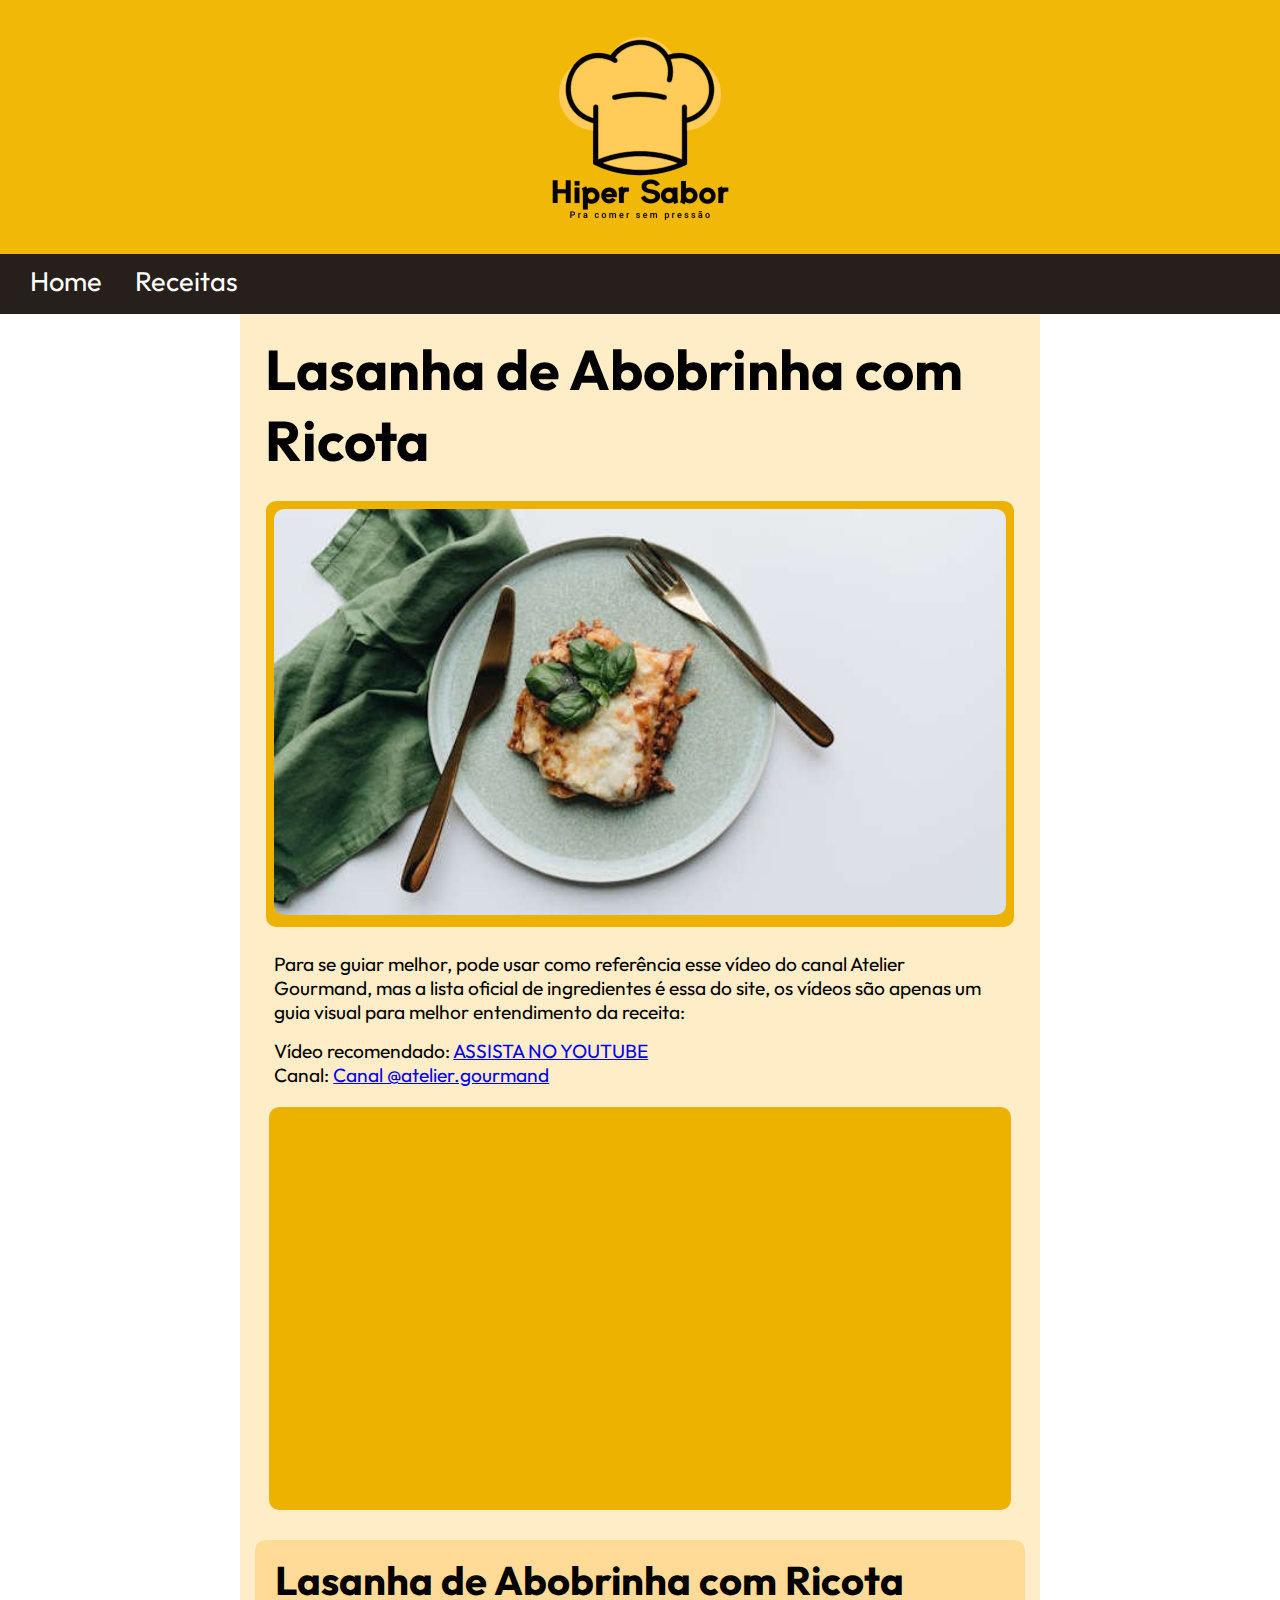
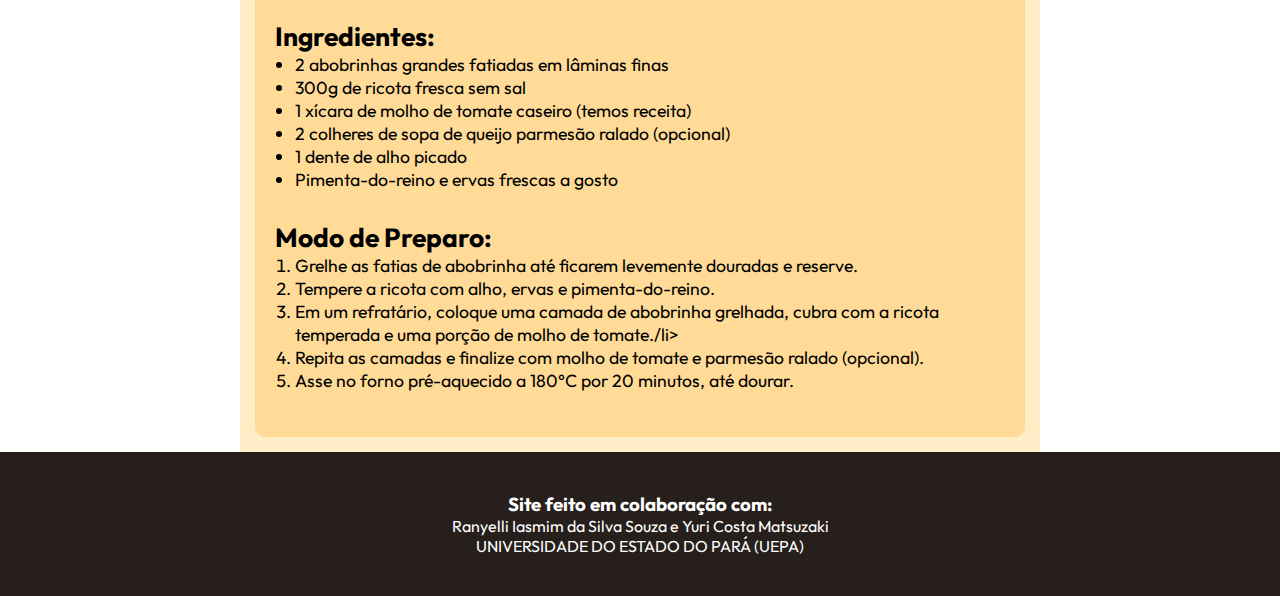
==== lasanha.html @ ee7ce350 "finalizando o projeto" ====
<!DOCTYPE html>
<html lang="pt-br">
<head>
    <meta charset="UTF-8">
    <meta name="viewport" content="width=device-width, initial-scale=1.0">

    <link rel="shortcut icon" href="favicon.ico" type="image/x-icon">
    <link rel="stylesheet" href="estilo/style-receitas.css">
    <link rel="stylesheet" href="-midia.css">
    <title>Hiper Sabor</title>
</head>
<body>
    <header>
        <picture>
            <source media="(max-width: 350px)" srcset="imagens/logo/logo-full-sem-fundo-150.png" type="image/png">
            <img src="imagens/logo/logo-full-sem-fundo-250.png" alt="Logo do site 'Hiper Sabor'">
        </picture>
    </header>

    <nav>
        <a href="index.html" style="margin-left: 20px;">Home</a>
        <a href="index.html#Receitas">Receitas</a>
    </nav>

    <main>

        <h1>Lasanha de Abobrinha com Ricota</h1>

        <section class="ReceitaUnica">
            <div class="container">
                <img src="imagens/receitas/lasanha-600.jpg" alt="molho de tomate">
            </div>

            <div class="links">
                <p>Para se guiar melhor, pode usar como referência esse vídeo do canal Atelier Gourmand, mas a lista oficial de ingredientes é essa do site, os vídeos são apenas um guia visual para melhor entendimento da receita: </p> 
            </div>

            <div class="links">
                <p>Vídeo recomendado: <a href="https://youtu.be/jZPmhuKG_kA?si=Fkxiy1JYdHavq7fL" target="_blank" rel="external">ASSISTA NO YOUTUBE</a></p>

                <p>Canal: <a href="https://www.youtube.com@atelier.gourmand" target="_blank" rel="external">Canal @atelier.gourmand</a></p>
            </div>

            <div class="containerVideo">
                <iframe width="560" height="315" src="https://www.youtube.com/embed/jZPmhuKG_kA?si=O2DSW8efxltNxFvo" title="YouTube video player" frameborder="0" allow="accelerometer; autoplay; clipboard-write; encrypted-media; gyroscope; picture-in-picture; web-share" referrerpolicy="strict-origin-when-cross-origin" allowfullscreen></iframe>
            </div>

            <article class="instrucoes">
            <h1>Lasanha de Abobrinha com Ricota</h1>

            <div id="preparo">
                <h2>Ingredientes:</h2>
                    <ul>
                        <li>2 abobrinhas grandes fatiadas em lâminas finas
                        <li>300g de ricota fresca sem sal
                        <li>1 xícara de molho de tomate caseiro (temos receita)
                        <li>2 colheres de sopa de queijo parmesão ralado (opcional)
                        <li>1 dente de alho picado
                        <li>Pimenta-do-reino e ervas frescas a gosto
                    </ul>
            </div>


            <div id="preparo">
                <h2>Modo de Preparo:</h2>
                    <ol>
                        <li> Grelhe as fatias de abobrinha até ficarem levemente douradas e reserve.</li>
                        <li>Tempere a ricota com alho, ervas e pimenta-do-reino.</li>
                        <li>Em um refratário, coloque uma camada de abobrinha grelhada, cubra com a ricota temperada e uma porção de molho de tomate./li>
                        <li>Repita as camadas e finalize com molho de tomate e parmesão ralado (opcional).</li>
                        <li>Asse no forno pré-aquecido a 180°C por 20 minutos, até dourar.</li>
                    </ol>
            </div>
            </article>

        </section>
    </main>
    
    <footer>
        <footer>
            <h3>Site feito em colaboração com:</h3>
            <p>Ranyelli Iasmim da Silva Souza e Yuri Costa Matsuzaki</p>
            <p>UNIVERSIDADE DO ESTADO DO PARÁ (UEPA)</p>
        </footer>
    </footer>


    <script src="js/script.js"></script>
</body>
</html>
---- estilo/style-receitas.css ----
@import url('https://fonts.googleapis.com/css2?family=Outfit:wght@100..900&display=swap');

:root{
    --cor00: #F2B807;
    --cor01: #F2A007;
    --cor02: #F27405;
    --cor03: #261F1B;
    --cor04: #0D0D0D;
}

*{
    margin: 0px;
    padding: 0px;
    font-family: "Outfit", sans-serif;
}

header{
    background-color: var(--cor00);
    text-align: center;
}

nav{
    height: 40px;
    background-color: var(--cor03);
    padding: 10px;
}

nav > a{
    color: white;
    font-size: 1.7em;
    text-decoration: none;
    margin-right: 30px;
    position: relative;
}

nav > a::after{
    content: " ";
    width: 0%;
    height: 3px;
    background-color: #F2A007;
    position: absolute;
    bottom: 0;
    left: 0;
    transition: 200ms ease-in-out;
}

nav > a:hover::after{
    width: 106%;
}


main{
    max-width: 800px;
    margin: auto;
    background-color: #ffedc7;
}

main > h1{
    font-size: 3.5em;
    padding: 20px 0px 10px 25px;
}

.ReceitaUnica{
    padding: 15px;
}

.container{
    width: 95%;
    padding: 8px;
    text-align: center;
    margin: 0px auto 25px;
    background-color: #edb200;
    border-radius: 10px;
}

.container > img{
    width: 100%;
    border-radius: 10px;
}

.links{
    max-width: 95%;
    margin: auto;
    margin-top: 15px;
    font-size: 1.2em;
}

.containerVideo{
    width: 95%;
    padding: 10px 5px 51% 5px;
    margin: 20px auto 30px;
    border-radius: 10px;
    background-color: #edb200;
    position: relative;
}

.containerVideo > iframe{
    width: 94%;
    height: 94%;
    border-radius: 10px;
    position: absolute;
    top: 3%;
    left: 3%;
}

.instrucoes{
    margin: auto;
    padding: 15px 20px;
    background-color: #ffdb97;
    border-radius: 10px;
}

.instrucoes > h1{
    font-size:2.5em;
    margin-bottom: 15px;
}

#preparo{
    margin-bottom: 30px;
    font-size: 1.1em;
}

#preparo > ul > li{
    margin-left: 20px;
}

#preparo > ol > li{
    margin-left: 20px;
}

footer{
    padding: 20px;
    text-align: center;
    background-color: #261F1B;
    color: white;
 }
---- -midia.css ----
@media screen and  (min-width: 800px){
   .educativo{
   min-height: 300px;
   position: relative;
   }

   #edu1 > img{
    position: absolute;
    left: 62%;
    top: 10%;
   }

   #edu1 > article{
      width: 450px;
      padding: 10px 0px 10px 10px;
      border-radius: 10px;
      background-color: white;
      font-size: 1.5em;
      position: absolute;
      left: 3%;
      top: 22%;
   }

   #edu2 > img{
      position: absolute;
      left: 62%;
      top: 10%;
     }
  
     #edu2 > article{
        width: 450px;
        padding: 10px 0px 10px 10px;
        border-radius: 10px;
        background-color: white;
        font-size: 1.5em;
        position: absolute;
        left: 3%;
        top: 26%;
     }

     #edu3 > img{
      position: absolute;
      left: 62%;
      top: 10%;
     }
  
     #edu3 > article{
        width: 450px;
        padding: 10px 0px 10px 10px;
        border-radius: 10px;
        background-color: white;
        font-size: 1.5em;
        position: absolute;
        left: 3%;
        top: 20%;
     }
}
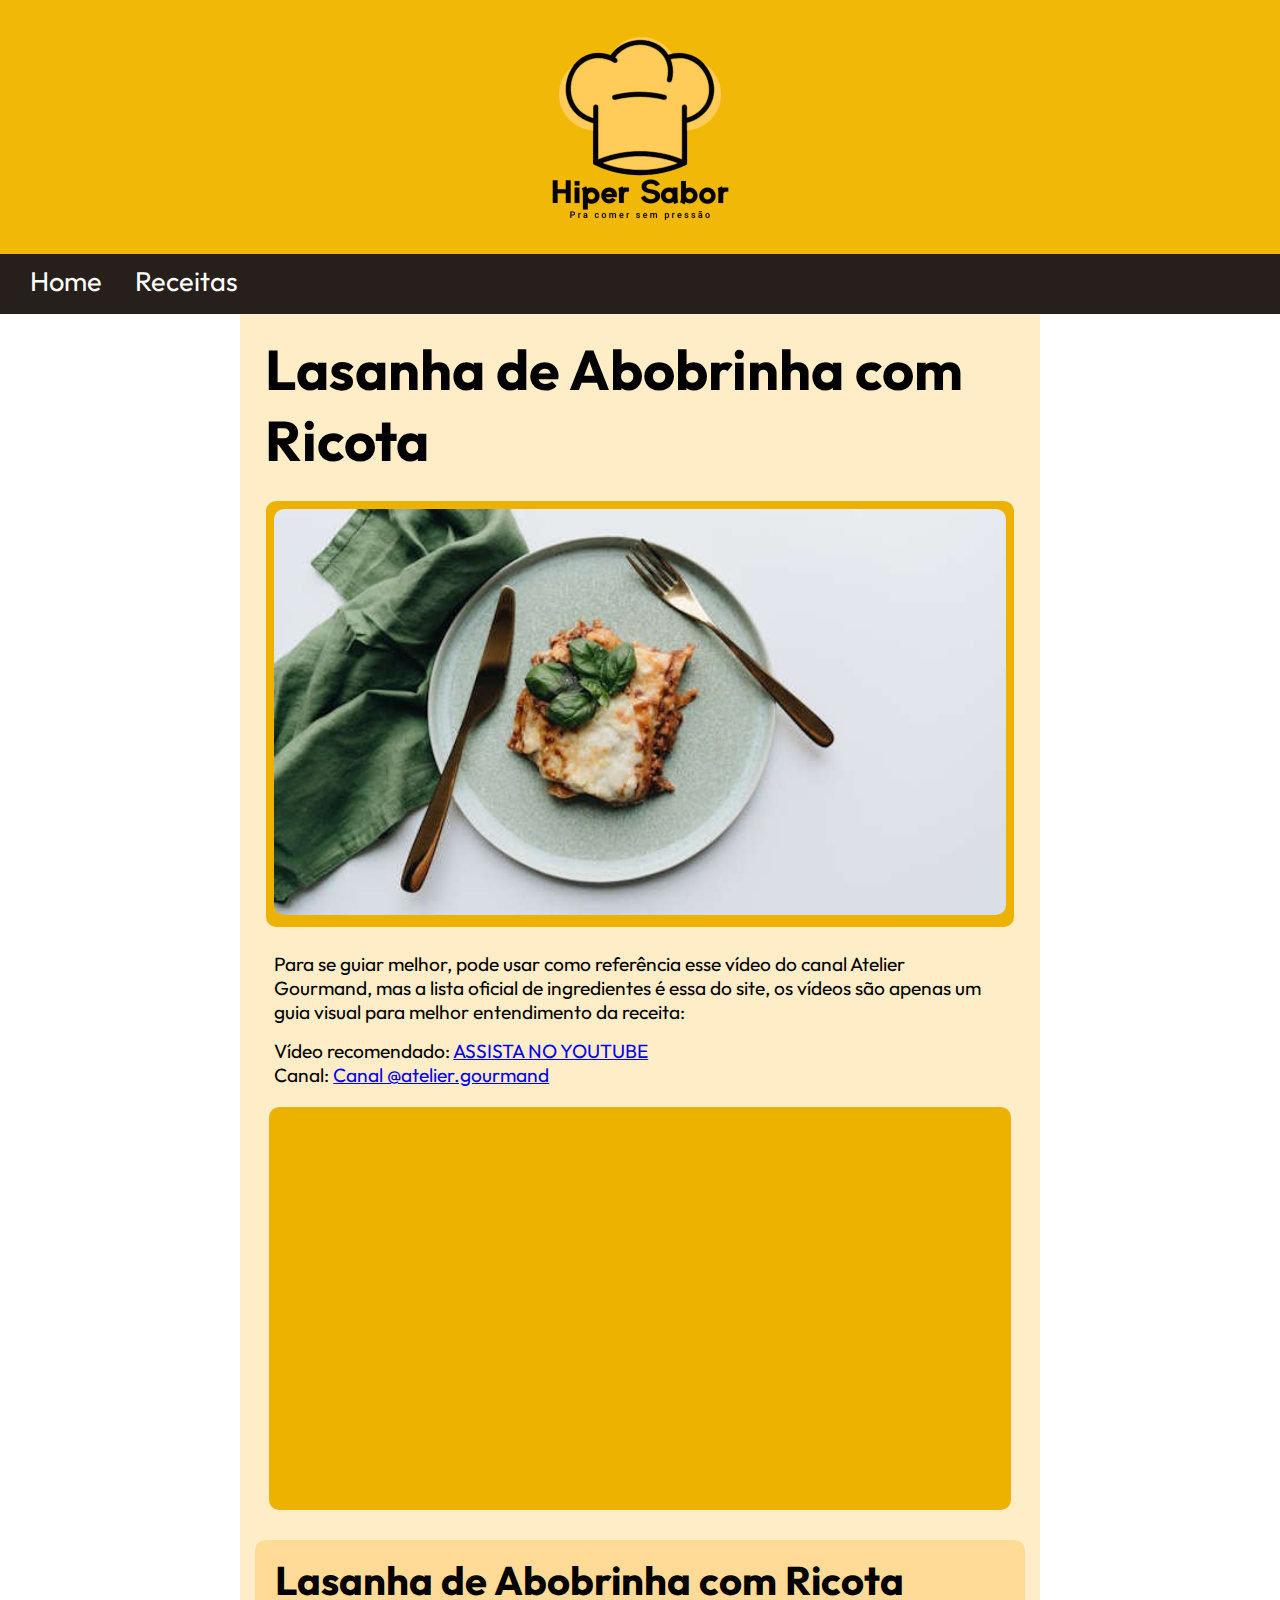
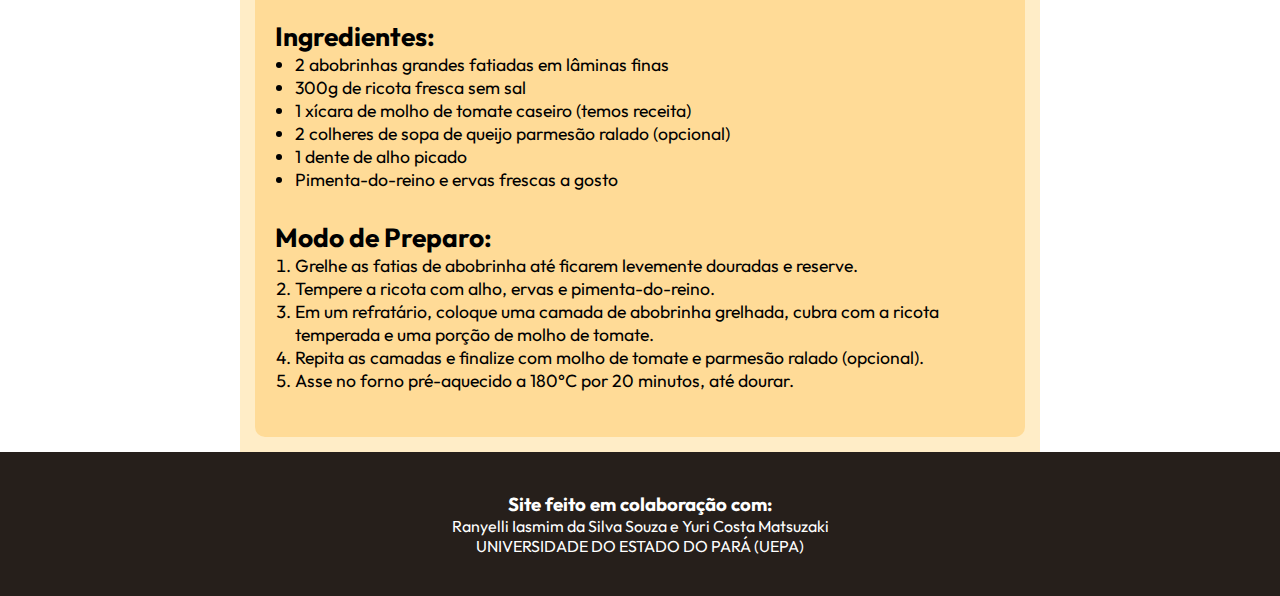
==== commit 7e5d026c: "corrigindo erros 001" ====
--- a/lasanha.html
+++ b/lasanha.html
@@ -66,7 +66,7 @@
                     <ol>
                         <li> Grelhe as fatias de abobrinha até ficarem levemente douradas e reserve.</li>
                         <li>Tempere a ricota com alho, ervas e pimenta-do-reino.</li>
-                        <li>Em um refratário, coloque uma camada de abobrinha grelhada, cubra com a ricota temperada e uma porção de molho de tomate./li>
+                        <li>Em um refratário, coloque uma camada de abobrinha grelhada, cubra com a ricota temperada e uma porção de molho de tomate.</li>
                         <li>Repita as camadas e finalize com molho de tomate e parmesão ralado (opcional).</li>
                         <li>Asse no forno pré-aquecido a 180°C por 20 minutos, até dourar.</li>
                     </ol>
